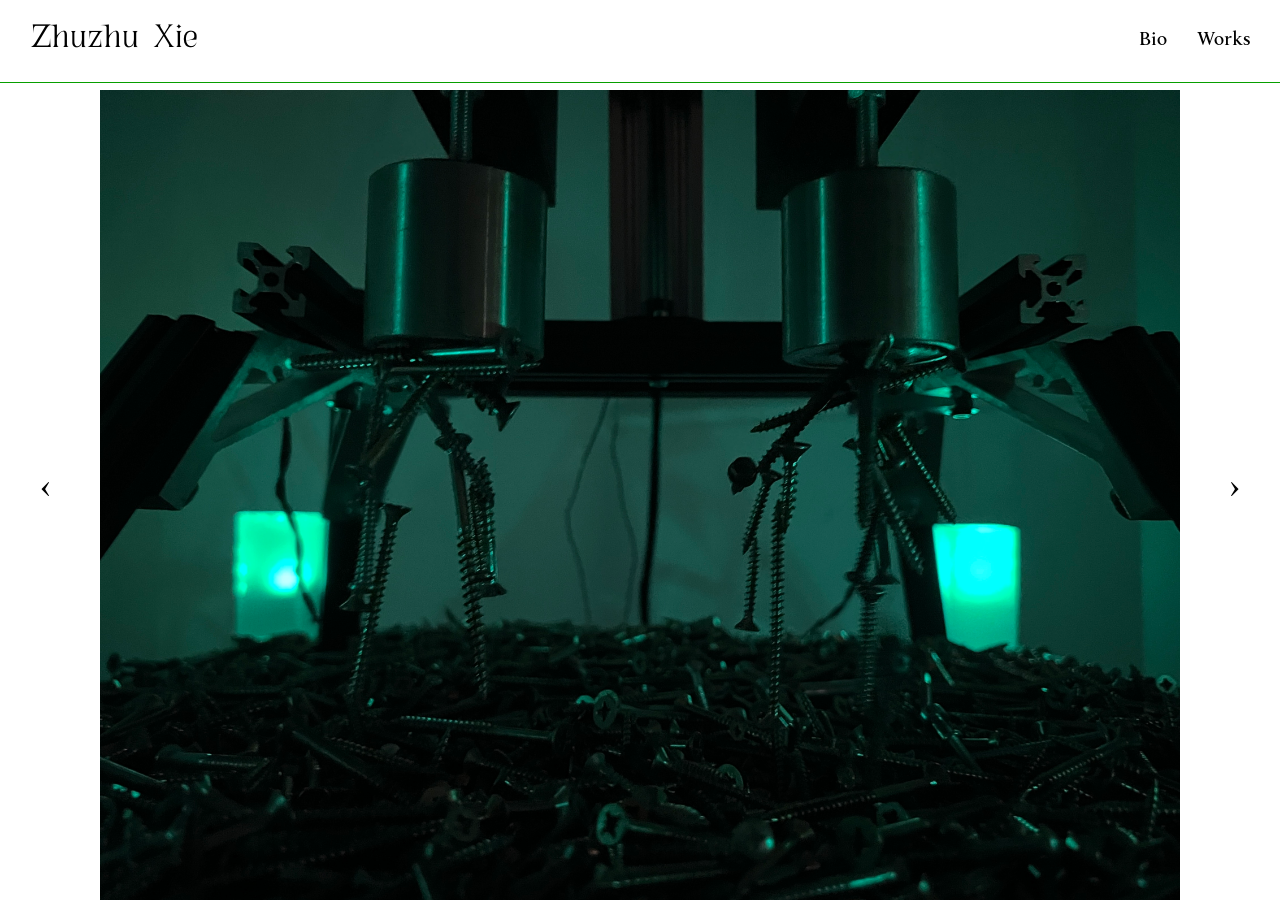
==== index.html @ a40462ef "Reorganize navigation: swap Bio and Works order, update mobile dropdown to single column with even s" ====
<!DOCTYPE html>
<html lang="en">
<head>
    <meta charset="UTF-8">
    <meta name="viewport" content="width=device-width, initial-scale=1.0">
    <title>Artist Portfolio</title>
    <link rel="stylesheet" href="style.css">
</head>
<body>
    <nav class="sidebar">
        <h1 class="artist-name"><a href="index.html">Zhuzhu Xie</a></h1>
        <button class="menu-toggle" onclick="toggleMenu()">☰</button>
        <ul class="nav-links" id="navLinks">
            <li><a href="bio.html">Bio</a></li>
            <li><a href="the-room.html">Works</a></li>
            <ul class="works-list">
                <li><a href="the-room.html">The Room Continues to Breathe Without Us</a></li>
                <li><a href="detuning.html">(de)tuning</a></li>
                <li><a href="six-leg-solution.html">Six-Leg Solution</a></li>
                <li><a href="everlasting-flux.html">Everlasting Flux</a></li>
                <li><a href="bright-light.html">I Gaze into a Bright Light</a></li>
                <li><a href="insectum.html">Insectum</a></li>
                <li><a href="coral.html">Coral</a></li>
            </ul>
        </ul>
    </nav>
    
    <main class="content index-content">
        <div class="slideshow-container">
            <div class="slide active">
                <a href="the-room.html">
                    <img src="material/The Room Continues to Breathe Without Us/Images/IMG_5783.JPG" alt="The Room Continues to Breathe Without Us">
                    <h3>The Room Continues to Breathe Without Us</h3>
                </a>
            </div>
            
            <div class="slide">
                <a href="detuning.html">
                    <img src="material/(de)tuning/Images/IMG_9534.jpg" alt="(de)tuning">
                    <h3>(de)tuning</h3>
                </a>
            </div>
            
            <div class="slide">
                <a href="six-leg-solution.html">
                    <img src="material/Six Leg Solution/ZhuzhuXie_Six Leg Solution_2023_Video_2,33_NFS_1.jpg" alt="Six-Leg Solution">
                    <h3>Six-Leg Solution</h3>
                </a>
            </div>
            
            <div class="slide">
                <a href="everlasting-flux.html">
                    <img src="material/Everlasting Flux/DSC08708.jpg" alt="Everlasting Flux">
                    <h3>Everlasting Flux</h3>
                </a>
            </div>
            
            <div class="slide">
                <a href="bright-light.html">
                    <img src="material/I Gaze into a Bright Light/c18bfc6c8fd932dde33d2c3ee923a791 2.jpg" alt="I Gaze into a Bright Light">
                    <h3>I Gaze into a Bright Light</h3>
                </a>
            </div>
            
            <div class="slide">
                <a href="insectum.html">
                    <img src="material/Insectum/IMG_1485.JPG" alt="Insectum">
                    <h3>Insectum</h3>
                </a>
            </div>
            
            <div class="slide">
                <a href="coral.html">
                    <img src="material/Coral/1.png" alt="Coral">
                    <h3>Coral</h3>
                </a>
            </div>
            
            <button class="slide-nav prev" onclick="changeSlide(-1)">‹</button>
            <button class="slide-nav next" onclick="changeSlide(1)">›</button>
        </div>
    </main>
    <script>
        let currentSlide = 0;
        let autoSlideInterval;
        
        function showSlide(n) {
            const slides = document.querySelectorAll('.slide');
            if (n >= slides.length) currentSlide = 0;
            if (n < 0) currentSlide = slides.length - 1;
            
            slides.forEach(slide => slide.classList.remove('active'));
            slides[currentSlide].classList.add('active');
        }
        
        function changeSlide(direction) {
            currentSlide += direction;
            showSlide(currentSlide);
            resetAutoSlide();
        }
        
        function autoSlide() {
            currentSlide++;
            showSlide(currentSlide);
        }
        
        function resetAutoSlide() {
            clearInterval(autoSlideInterval);
            autoSlideInterval = setInterval(autoSlide, 4000);
        }
        
        // Start auto-slide
        autoSlideInterval = setInterval(autoSlide, 4000);
        
        function toggleMenu() {
            document.getElementById('navLinks').classList.toggle('active');
        }
    </script>
</body>
</html>
---- style.css ----
* {
    margin: 0;
    padding: 0;
    box-sizing: border-box;
}

@font-face {
    font-family: 'HIDESerif';
    src: url('material/Fonts/HIDESerif_v0.9.4.otf') format('opentype');
    font-weight: normal;
    font-style: normal;
}

@font-face {
    font-family: 'WorseEvo';
    src: url('material/Fonts/WORSE_EVO v1.0 By SYIN.otf') format('opentype');
    font-weight: normal;
    font-style: normal;
}

@font-face {
    font-family: 'Quinn';
    src: url('material/Fonts/Quinn.ttf') format('truetype');
    font-weight: normal;
    font-style: normal;
}

@font-face {
    font-family: 'LTSoul';
    src: url('material/Fonts/LTSoul-Regular.otf') format('opentype');
    font-weight: normal;
    font-style: normal;
}

@font-face {
    font-family: 'LTSoul';
    src: url('material/Fonts/LTSoul-SemiBold.otf') format('opentype');
    font-weight: 600;
    font-style: normal;
}

body {
    font-family: 'LTSoul', Arial, sans-serif;
    display: flex;
    flex-direction: column;
    height: 100vh;
    overflow: hidden;
}

.sidebar {
    width: 100%;
    height: auto;
    background-color: #ffffff;
    padding: 20px 30px;
    position: fixed;
    left: 0;
    top: 0;
    display: flex;
    justify-content: space-between;
    align-items: center;
    border-bottom: 1px solid #089f00;
    z-index: 1000;
}

.artist-name {
    font-size: 40px;
    font-weight: normal;
    margin-bottom: 0;
    font-family: 'HIDESerif', Arial, sans-serif;
}

.nav-links {
    list-style: none;
    display: flex;
    gap: 30px;
    margin: 0;
}

.nav-links li {
    margin-bottom: 0;
}

.nav-links a {
    text-decoration: none;
    color: #000000;
    font-size: 20px;
    transition: opacity 0.2s;
    line-height: 1.4;
    font-family: 'LTSoul', Arial, sans-serif;
    font-weight: 600;
}

.artist-name a {
    text-decoration: none;
    color: #000000;
    transition: opacity 0.2s;
}

.artist-name a:hover {
    opacity: 0.6;
}

.nav-links a:hover {
    opacity: 0.6;
}

/* Hide works list in nav on desktop */
.nav-links .works-list {
    display: none;
}

/* Works page layout */
.works-page {
    display: flex;
    flex-direction: column;
}

.works-layout {
    display: flex;
    margin-top: 80px;
    height: calc(100vh);
    overflow: hidden;
}

.works-sidebar {
    width: 300px;
    background-color: #ffffff;
    padding: 40px 30px;
    border-right: 1px solid #089f00;
    overflow-y: auto;
    flex-shrink: 0;
}

.works-list {
    list-style: none;
    margin: 0;
    padding: 0;
}

.works-list li {
    margin-bottom: 20px;
}

.works-list a {
    text-decoration: none;
    color: #000000;
    font-size: 18px;
    font-family: 'LTSoul', Arial, sans-serif;
    font-weight: 600;
    transition: opacity 0.2s;
    line-height: 1.4;
}

.works-list a:hover {
    opacity: 0.6;
}

.works-content {
    flex: 1;
    padding: 0;
    overflow-y: auto;
    height: 100%;
}

.content.work-detail {
    flex: 1;
    padding: 0px 60px 40px 60px;
    overflow-y: auto;
}

.content.work-detail h2:first-child {
    margin-top: 0;
    padding-top: 0;
    line-height: 1.4;
}

.works-content .works-grid {
    column-count: 2;
    column-gap: 0;
    width: 100%;
    min-height: 100%;
}

.works-content .work-item {
    display: inline-block;
    width: 100%;
    position: relative;
    overflow: hidden;
    margin: 0;
    padding: 0;
    vertical-align: top;
}

.works-content .work-item a {
    text-decoration: none;
    color: #000000;
    display: block;
    position: relative;
}

.works-content .work-item img {
    width: 100%;
    height: auto;
    display: block;
    transition: opacity 0.3s;
    vertical-align: bottom;
}

.works-content .work-item a:hover img {
    opacity: 0.5;
}

.works-content .work-item h3 {
    position: absolute;
    top: 50%;
    left: 50%;
    transform: translate(-50%, -50%);
    font-size: 24px;
    font-weight: 600;
    margin: 0;
    padding: 20px;
    background: none;
    color: #000000;
    text-shadow: none;
    opacity: 0;
    transition: opacity 0.3s;
    text-align: center;
    white-space: nowrap;
    font-family: 'LTSoul', Arial, sans-serif;
}

.works-content .work-item a:hover h3 {
    opacity: 1;
}

.works-content .work-year {
    display: none;
}

.content {
    margin-left: 0;
    margin-top: 35px;
    padding: 40px 60px;
    width: 100%;
    height: calc(100vh - 90px);
    overflow-y: auto;
}

.content.bio-content {
    margin-left: 0;
    margin-top: 80px;
    padding: 40px 60px;
    width: 100%;
    height: calc(100vh - 90px);
    overflow-y: auto;
}

.content h2 {
    font-size: 28px;
    margin-bottom: 20px;
    font-weight: 600;
    font-family: 'LTSoul', Arial, sans-serif;
}

.content.bio-content h2 {
    font-size: 28px;
    margin-bottom: 20px;
    font-weight: 600;
    font-family: 'LTSoul', Arial, sans-serif;
}

.content h3 {
    font-size: 18px;
    margin-top: 30px;
    margin-bottom: 15px;
    font-weight: 600;
    font-family: 'LTSoul', Arial, sans-serif;
}

.content.bio-content h3 {
    font-size: 18px;
    margin-top: 30px;
    margin-bottom: 15px;
    font-weight: 600;
    font-family: 'LTSoul', Arial, sans-serif;
}

.content p {
    line-height: 1.6;
    margin-bottom: 20px;
}

.content.bio-content p {
    line-height: 1.6;
    margin-bottom: 20px;
}

.content a {
    color: #000000;
    text-decoration: underline;
}

.work-image {
    width: 100%;
    max-width: 100%;
    margin: 30px 0;
}

.work-image img {
    width: 100%;
    height: auto;
}

.image-caption {
    font-size: 14px;
    color: #666;
    margin-top: 10px;
    line-height: 1.5;
}

.works-grid {
    column-count: 2;
    column-gap: 0;
    max-width: 100%;
}

.work-item {
    display: block;
    position: relative;
    overflow: hidden;
    break-inside: avoid;
    margin: 0;
    padding: 0;
}

.work-item a {
    text-decoration: none;
    color: #000000;
    display: block;
    position: relative;
}

.work-item img {
    width: 100%;
    height: auto;
    display: block;
    transition: opacity 0.3s;
    vertical-align: bottom;
}

.work-item a:hover img {
    opacity: 0.3;
}

.work-item h3 {
    position: absolute;
    top: 50%;
    left: 50%;
    transform: translate(-50%, -50%);
    font-size: 24px;
    font-weight: 600;
    margin: 0;
    padding: 20px;
    background: none;
    color: #000000;
    text-shadow: none;
    opacity: 0;
    transition: opacity 0.3s;
    text-align: center;
    white-space: nowrap;
    font-family: 'LTSoul', Arial, sans-serif;
}

.work-item a:hover h3 {
    opacity: 1;
}

.work-year {
    display: none;
}

.video-container {
    position: relative;
    width: 100%;
    max-width: 800px;
    padding-bottom: 56.25%;
    height: 0;
    margin: 30px 0;
    overflow: hidden;
}

.video-container iframe {
    position: absolute;
    top: 0;
    left: 0;
    width: 100%;
    height: 100%;
}

.menu-toggle {
    display: none;
    background: none;
    border: none;
    font-size: 24px;
    cursor: pointer;
    padding: 0;
    position: absolute;
    top: 50%;
    right: 20px;
    transform: translateY(-50%);
    z-index: 1001;
    color: #000000;
    line-height: 1;
}

/* Index page specific styles */
.content.index-content {
    padding: 0;
    margin-top: 90px;
    height: calc(100vh - 90px);
    overflow: hidden;
}

.slideshow-container {
    position: relative;
    width: 100%;
    height: 100%;
}

.slide {
    display: none;
    width: 100%;
    height: 100%;
    position: absolute;
    top: 0;
    left: 0;
}

.slide.active {
    display: block;
}

.slide a {
    display: block;
    width: 100%;
    height: 100%;
    position: relative;
    text-decoration: none;
    color: #000000;
}

.slide img {
    width: 100%;
    height: 100%;
    object-fit: contain;
    transition: opacity 0.3s;
}

.slide a:hover img {
    opacity: 0.5;
}

.slide h3 {
    position: absolute;
    top: 50%;
    left: 50%;
    transform: translate(-50%, -50%);
    font-size: 36px;
    font-weight: 600;
    margin: 0;
    padding: 20px;
    background: none;
    color: #000000;
    text-shadow: none;
    opacity: 0;
    transition: opacity 0.3s;
    text-align: center;
    white-space: nowrap;
    font-family: 'LTSoul', Arial, sans-serif;
}

.slide a:hover h3 {
    opacity: 1;
}

.slide-nav {
    position: absolute;
    top: 50%;
    transform: translateY(-50%);
    background: rgba(255, 255, 255, 0.7);
    border: none;
    font-size: 48px;
    padding: 20px;
    cursor: pointer;
    transition: background 0.3s;
    z-index: 10;
    color: #000000;
    font-family: 'LTSoul', Arial, sans-serif;
}

.slide-nav:hover {
    background: rgba(255, 255, 255, 0.9);
}

.slide-nav.prev {
    left: 20px;
}

.slide-nav.next {
    right: 20px;
}

/* Mobile styles */
@media (max-width: 768px) {
    body {
        flex-direction: column;
        overflow: auto;
    }
    
    .menu-toggle {
        display: block;
    }
    
    .sidebar {
        width: 100%;
        height: auto;
        position: fixed;
        top: 0;
        left: 0;
        padding: 20px;
        border-right: none;
        border-bottom: 1px solid #089f00;
        z-index: 1001;
        display: flex;
        justify-content: space-between;
        align-items: center;
        background-color: #ffffff;
    }
    
    .artist-name {
        margin-bottom: 0;
        font-size: 28px;
    }
    
    .menu-toggle {
        position: static;
        transform: none;
        display: flex;
        align-items: center;
        margin-top: -15px;
        font-size: 28px;
    }
    
    .nav-links {
        position: fixed;
        top: 65px;
        left: 0;
        width: 100%;
        background-color: #ffffff;
        padding: 20px;
        border-bottom: none;
        transition: max-height 0.3s ease, padding 0.3s ease;
        margin-top: 0;
        z-index: 999;
        max-height: 0;
        overflow: hidden;
        padding-top: 0;
        padding-bottom: 0;
        display: block;
    }
    
    .nav-links.active {
        max-height: 600px;
        padding-top: 10px;
        padding-bottom: 10px;
        overflow-y: auto;
        border-bottom: 1px solid #089f00;
    }
    
    .nav-links li {
        margin-bottom: 15px;
    }
    
    .nav-links li:first-child {
        margin-bottom: 15px;
    }
    
    .nav-links li:nth-child(2) {
        margin-bottom: 15px;
    }
    
    /* Show works list in mobile menu */
    .nav-links .works-list {
        display: block;
        list-style: none;
        margin: 0;
        padding: 0;
    }
    
    .nav-links .works-list li {
        margin-bottom: 15px;
        border-bottom: none;
        padding-bottom: 0;
    }
    
    .nav-links .works-list li:last-child {
        margin-bottom: 15px;
    }
    
    .nav-links .works-list a {
        font-size: 16px;
    }
    
    /* Hide works sidebar on mobile */
    .works-sidebar {
        display: none;
    }
    
    /* Adjust works layout for mobile */
    .works-layout {
        margin-top: 80px;
        height: auto;
    }
    
    .content.work-detail {
        padding: 20px;
    }
    
    .content {
        margin-left: 0;
        margin-top: 0px;
        width: 100%;
        padding: 20px;
        height: auto;
        overflow-y: visible;
    }
    
    .content.bio-content {
        margin-left: 0;
        margin-top: 80px;
        width: 100%;
        padding: 20px;
        height: auto;
        overflow-y: visible;
    }
    
    .works-grid {
        column-count: 1;
        column-gap: 0;
    }
    
    .content h2 {
        font-size: 24px;
    }
    
    .content.bio-content h2 {
        font-size: 24px;
    }
}
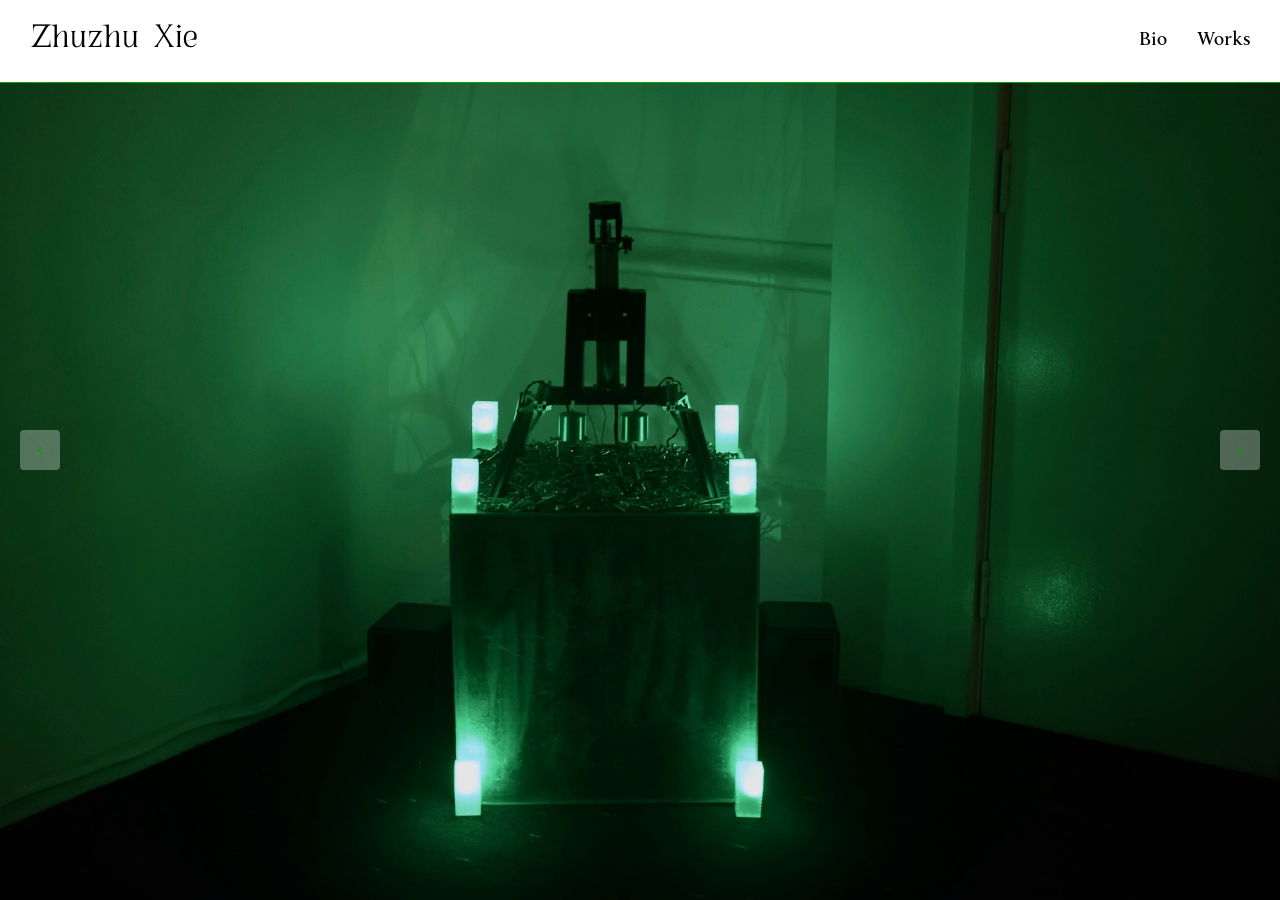
==== commit ea5dae43: "Update homepage slideshow: add desktop images, remove hover effects, improve navigation arrows" ====
--- a/index.html
+++ b/index.html
@@ -29,49 +29,49 @@
         <div class="slideshow-container">
             <div class="slide active">
                 <a href="the-room.html">
-                    <img src="material/The Room Continues to Breathe Without Us/Images/IMG_5783.JPG" alt="The Room Continues to Breathe Without Us">
+                    <img src="material/The Room Continues to Breathe Without Us/TheRoom_homepage_desktop.jpg" alt="The Room Continues to Breathe Without Us">
                     <h3>The Room Continues to Breathe Without Us</h3>
                 </a>
             </div>
             
             <div class="slide">
                 <a href="detuning.html">
-                    <img src="material/(de)tuning/Images/IMG_9534.jpg" alt="(de)tuning">
+                    <img src="material/(de)tuning/Images/(de)tuning_homepage_desktop.png" alt="(de)tuning">
                     <h3>(de)tuning</h3>
                 </a>
             </div>
             
             <div class="slide">
                 <a href="six-leg-solution.html">
-                    <img src="material/Six Leg Solution/ZhuzhuXie_Six Leg Solution_2023_Video_2,33_NFS_1.jpg" alt="Six-Leg Solution">
+                    <img src="material/Six Leg Solution/SixLegSolution_homepage_desktop.jpg" alt="Six-Leg Solution">
                     <h3>Six-Leg Solution</h3>
                 </a>
             </div>
             
             <div class="slide">
                 <a href="everlasting-flux.html">
-                    <img src="material/Everlasting Flux/DSC08708.jpg" alt="Everlasting Flux">
+                    <img src="material/Everlasting Flux/everlastingflux_homepage_desktop.png" alt="Everlasting Flux">
                     <h3>Everlasting Flux</h3>
                 </a>
             </div>
             
             <div class="slide">
                 <a href="bright-light.html">
-                    <img src="material/I Gaze into a Bright Light/c18bfc6c8fd932dde33d2c3ee923a791 2.jpg" alt="I Gaze into a Bright Light">
+                    <img src="material/I Gaze into a Bright Light/IGazeIntoABrightLight_homepage_desktop.png" alt="I Gaze into a Bright Light">
                     <h3>I Gaze into a Bright Light</h3>
                 </a>
             </div>
             
             <div class="slide">
                 <a href="insectum.html">
-                    <img src="material/Insectum/IMG_1485.JPG" alt="Insectum">
+                    <img src="material/Insectum/Insectum_homepage_desktop.JPG" alt="Insectum">
                     <h3>Insectum</h3>
                 </a>
             </div>
             
             <div class="slide">
                 <a href="coral.html">
-                    <img src="material/Coral/1.png" alt="Coral">
+                    <img src="material/Coral/coral_homepage_desktop.png" alt="Coral">
                     <h3>Coral</h3>
                 </a>
             </div>
--- a/style.css
+++ b/style.css
@@ -1,3 +1,4 @@
+/* Updated styles for portfolio website - March 2026 */
 * {
     margin: 0;
     padding: 0;
@@ -416,8 +417,8 @@
 /* Index page specific styles */
 .content.index-content {
     padding: 0;
-    margin-top: 90px;
-    height: calc(100vh - 90px);
+    margin-top: 0;
+    height: 100vh;
     overflow: hidden;
 }
 
@@ -452,54 +453,46 @@
 .slide img {
     width: 100%;
     height: 100%;
-    object-fit: contain;
+    object-fit: cover;
     transition: opacity 0.3s;
 }
 
 .slide a:hover img {
-    opacity: 0.5;
+    opacity: 1;
 }
 
 .slide h3 {
-    position: absolute;
-    top: 50%;
-    left: 50%;
-    transform: translate(-50%, -50%);
-    font-size: 36px;
-    font-weight: 600;
-    margin: 0;
-    padding: 20px;
-    background: none;
-    color: #000000;
-    text-shadow: none;
-    opacity: 0;
-    transition: opacity 0.3s;
-    text-align: center;
-    white-space: nowrap;
-    font-family: 'LTSoul', Arial, sans-serif;
+    display: none;
 }
 
 .slide a:hover h3 {
-    opacity: 1;
+    display: none;
 }
 
 .slide-nav {
     position: absolute;
     top: 50%;
     transform: translateY(-50%);
-    background: rgba(255, 255, 255, 0.7);
+    background: rgba(255, 255, 255, 0.3);
     border: none;
-    font-size: 48px;
-    padding: 20px;
+    font-size: 30px;
+    padding: 7px 0 0 0;
     cursor: pointer;
     transition: background 0.3s;
     z-index: 10;
-    color: #000000;
-    font-family: 'LTSoul', Arial, sans-serif;
+    color: #089f00;
+    font-family: 'LTSoul', Arial, sans-serif;
+    width: 40px;
+    height: 40px;
+    display: flex;
+    align-items: center;
+    justify-content: center;
+    border-radius: 4px;
+    line-height: 1;
 }
 
 .slide-nav:hover {
-    background: rgba(255, 255, 255, 0.9);
+    background: rgba(255, 255, 255, 0.5);
 }
 
 .slide-nav.prev {
@@ -656,4 +649,17 @@
     .content.bio-content h2 {
         font-size: 24px;
     }
-}
+    
+    /* Disable hover text effects on mobile */
+    .works-content .work-item a:hover h3 {
+        opacity: 0;
+    }
+    
+    .work-item a:hover h3 {
+        opacity: 0;
+    }
+    
+    .slide a:hover h3 {
+        opacity: 0;
+    }
+}
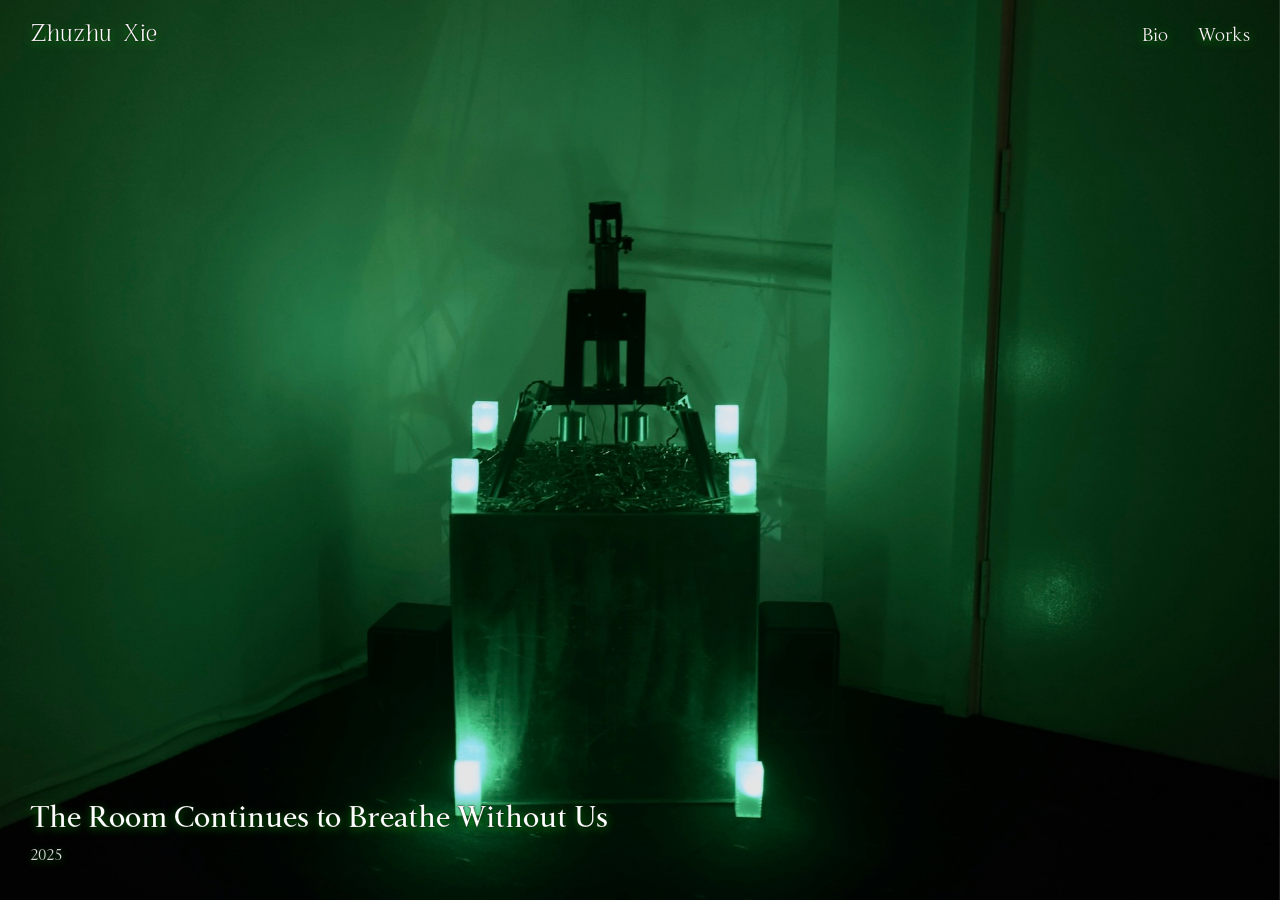
==== commit 40850e99: "Redesign homepage with scrollable full-screen images and morphing animation, update works pages with" ====
--- a/index.html
+++ b/index.html
@@ -27,93 +27,130 @@
     
     <main class="content index-content">
         <div class="slideshow-container">
-            <div class="slide active">
+            <div class="slide">
                 <a href="the-room.html">
                     <img src="material/The Room Continues to Breathe Without Us/TheRoom_homepage_desktop.jpg" alt="The Room Continues to Breathe Without Us">
-                    <h3>The Room Continues to Breathe Without Us</h3>
+                    <div class="slide-text">
+                        <h2>The Room Continues to Breathe Without Us</h2>
+                        <p>2025</p>
+                    </div>
                 </a>
             </div>
             
             <div class="slide">
                 <a href="detuning.html">
                     <img src="material/(de)tuning/Images/(de)tuning_homepage_desktop.png" alt="(de)tuning">
-                    <h3>(de)tuning</h3>
+                    <div class="slide-text">
+                        <h2>(de)tuning</h2>
+                        <p>2025</p>
+                    </div>
                 </a>
             </div>
             
             <div class="slide">
                 <a href="six-leg-solution.html">
                     <img src="material/Six Leg Solution/SixLegSolution_homepage_desktop.jpg" alt="Six-Leg Solution">
-                    <h3>Six-Leg Solution</h3>
+                    <div class="slide-text">
+                        <h2>Six-Leg Solution</h2>
+                        <p>2023</p>
+                    </div>
                 </a>
             </div>
             
             <div class="slide">
                 <a href="everlasting-flux.html">
                     <img src="material/Everlasting Flux/everlastingflux_homepage_desktop.png" alt="Everlasting Flux">
-                    <h3>Everlasting Flux</h3>
+                    <div class="slide-text">
+                        <h2>Everlasting Flux</h2>
+                        <p>2023-2025</p>
+                    </div>
                 </a>
             </div>
             
             <div class="slide">
                 <a href="bright-light.html">
                     <img src="material/I Gaze into a Bright Light/IGazeIntoABrightLight_homepage_desktop.png" alt="I Gaze into a Bright Light">
-                    <h3>I Gaze into a Bright Light</h3>
+                    <div class="slide-text">
+                        <h2>I Gaze into a Bright Light</h2>
+                        <p>2025</p>
+                    </div>
                 </a>
             </div>
             
             <div class="slide">
                 <a href="insectum.html">
                     <img src="material/Insectum/Insectum_homepage_desktop.JPG" alt="Insectum">
-                    <h3>Insectum</h3>
+                    <div class="slide-text">
+                        <h2>Insectum</h2>
+                        <p>2025</p>
+                    </div>
                 </a>
             </div>
             
             <div class="slide">
                 <a href="coral.html">
                     <img src="material/Coral/coral_homepage_desktop.png" alt="Coral">
-                    <h3>Coral</h3>
+                    <div class="slide-text">
+                        <h2>Coral</h2>
+                        <p>2025</p>
+                    </div>
                 </a>
             </div>
-            
-            <button class="slide-nav prev" onclick="changeSlide(-1)">‹</button>
-            <button class="slide-nav next" onclick="changeSlide(1)">›</button>
         </div>
     </main>
     <script>
-        let currentSlide = 0;
-        let autoSlideInterval;
-        
-        function showSlide(n) {
-            const slides = document.querySelectorAll('.slide');
-            if (n >= slides.length) currentSlide = 0;
-            if (n < 0) currentSlide = slides.length - 1;
-            
-            slides.forEach(slide => slide.classList.remove('active'));
-            slides[currentSlide].classList.add('active');
+        function toggleMenu() {
+            document.getElementById('navLinks').classList.toggle('active');
         }
         
-        function changeSlide(direction) {
-            currentSlide += direction;
-            showSlide(currentSlide);
-            resetAutoSlide();
-        }
+        // Morphing scroll animation
+        const slides = document.querySelectorAll('.slide');
+        const indexContent = document.querySelector('.index-content');
         
-        function autoSlide() {
-            currentSlide++;
-            showSlide(currentSlide);
-        }
-        
-        function resetAutoSlide() {
-            clearInterval(autoSlideInterval);
-            autoSlideInterval = setInterval(autoSlide, 4000);
-        }
-        
-        // Start auto-slide
-        autoSlideInterval = setInterval(autoSlide, 4000);
-        
-        function toggleMenu() {
-            document.getElementById('navLinks').classList.toggle('active');
+        if (indexContent) {
+            indexContent.addEventListener('scroll', () => {
+                const scrollTop = indexContent.scrollTop;
+                const windowHeight = window.innerHeight;
+                
+                slides.forEach((slide, index) => {
+                    const slideTop = slide.offsetTop;
+                    const slideHeight = slide.offsetHeight;
+                    const slideBottom = slideTop + slideHeight;
+                    
+                    // Calculate how much of the slide is visible
+                    const visibleTop = Math.max(scrollTop, slideTop);
+                    const visibleBottom = Math.min(scrollTop + windowHeight, slideBottom);
+                    const visibleHeight = visibleBottom - visibleTop;
+                    const visibleRatio = visibleHeight / windowHeight;
+                    
+                    // Calculate scroll progress within the slide
+                    const scrollProgress = (scrollTop - slideTop) / slideHeight;
+                    
+                    const img = slide.querySelector('img');
+                    
+                    if (scrollProgress > -0.5 && scrollProgress < 1.5) {
+                        // Scale and translate based on scroll position
+                        let scale = 1;
+                        let translateY = 0;
+                        
+                        if (scrollProgress < 0) {
+                            // Slide is coming into view from bottom
+                            scale = 1 + Math.abs(scrollProgress) * 0.2;
+                            translateY = scrollProgress * 50;
+                        } else if (scrollProgress > 0 && scrollProgress < 1) {
+                            // Slide is in view and scrolling
+                            scale = 1 + scrollProgress * 0.1;
+                            translateY = scrollProgress * -30;
+                        } else if (scrollProgress >= 1) {
+                            // Slide is leaving view from top
+                            scale = 1.1 + (scrollProgress - 1) * 0.2;
+                            translateY = (scrollProgress - 1) * -50;
+                        }
+                        
+                        img.style.transform = `scale(${scale}) translateY(${translateY}px)`;
+                    }
+                });
+            });
         }
     </script>
 </body>
--- a/style.css
+++ b/style.css
@@ -51,7 +51,7 @@
 .sidebar {
     width: 100%;
     height: auto;
-    background-color: #ffffff;
+    background-color: transparent;
     padding: 20px 30px;
     position: fixed;
     left: 0;
@@ -59,12 +59,12 @@
     display: flex;
     justify-content: space-between;
     align-items: center;
-    border-bottom: 1px solid #089f00;
+    border-bottom: none;
     z-index: 1000;
 }
 
 .artist-name {
-    font-size: 40px;
+    font-size: 30px;
     font-weight: normal;
     margin-bottom: 0;
     font-family: 'HIDESerif', Arial, sans-serif;
@@ -83,18 +83,22 @@
 
 .nav-links a {
     text-decoration: none;
-    color: #000000;
+    color: #ffffff;
     font-size: 20px;
     transition: opacity 0.2s;
     line-height: 1.4;
     font-family: 'LTSoul', Arial, sans-serif;
-    font-weight: 600;
+    font-weight: normal;
+    text-shadow: 0 2px 10px rgba(8, 159, 0, 0.8), 0 0 2px rgba(0, 0, 0, 0.9);
+    -webkit-text-stroke: 0.5px rgba(0, 0, 0, 0.3);
 }
 
 .artist-name a {
     text-decoration: none;
-    color: #000000;
+    color: #ffffff;
     transition: opacity 0.2s;
+    text-shadow: 0 2px 10px rgba(8, 159, 0, 0.8), 0 0 2px rgba(0, 0, 0, 0.9);
+    -webkit-text-stroke: 0.5px rgba(0, 0, 0, 0.3);
 }
 
 .artist-name a:hover {
@@ -118,7 +122,7 @@
 
 .works-layout {
     display: flex;
-    margin-top: 80px;
+    margin-top: 30px;
     height: calc(100vh);
     overflow: hidden;
 }
@@ -126,10 +130,32 @@
 .works-sidebar {
     width: 300px;
     background-color: #ffffff;
-    padding: 40px 30px;
+    padding: 55px 30px;
     border-right: 1px solid #089f00;
     overflow-y: auto;
     flex-shrink: 0;
+}
+
+.bio-sidebar {
+    width: 300px;
+    background-color: #ffffff;
+    padding: 55px 30px;
+    border-right: 1px solid #089f00;
+    overflow-y: auto;
+    flex-shrink: 0;
+}
+
+.bio-email {
+    font-size: 18px;
+    line-height: 1.4;
+    margin: -5px 0 0 0;
+    font-family: 'LTSoul', Arial, sans-serif;
+    font-weight: 600;
+    color: #000000;
+}
+
+.bio-email-mobile {
+    display: none;
 }
 
 .works-list {
@@ -165,7 +191,7 @@
 
 .content.work-detail {
     flex: 1;
-    padding: 0px 60px 40px 60px;
+    padding: 15px 60px 40px 60px;
     overflow-y: auto;
 }
 
@@ -249,8 +275,8 @@
 
 .content.bio-content {
     margin-left: 0;
-    margin-top: 80px;
-    padding: 40px 60px;
+    margin-top: 35px;
+    padding: 15px 60px 40px 60px;
     width: 100%;
     height: calc(100vh - 90px);
     overflow-y: auto;
@@ -419,26 +445,24 @@
     padding: 0;
     margin-top: 0;
     height: 100vh;
-    overflow: hidden;
+    overflow-y: scroll;
+    scroll-snap-type: y mandatory;
+    -webkit-overflow-scrolling: touch;
 }
 
 .slideshow-container {
     position: relative;
     width: 100%;
-    height: 100%;
+    height: auto;
 }
 
 .slide {
-    display: none;
-    width: 100%;
-    height: 100%;
-    position: absolute;
-    top: 0;
-    left: 0;
-}
-
-.slide.active {
     display: block;
+    width: 100%;
+    height: 100vh;
+    position: relative;
+    scroll-snap-align: start;
+    overflow: hidden;
 }
 
 .slide a {
@@ -447,60 +471,53 @@
     height: 100%;
     position: relative;
     text-decoration: none;
-    color: #000000;
+    color: #ffffff;
 }
 
 .slide img {
     width: 100%;
     height: 100%;
     object-fit: cover;
-    transition: opacity 0.3s;
+    transition: transform 0.3s ease-out;
+    will-change: transform;
 }
 
 .slide a:hover img {
     opacity: 1;
 }
 
+.slide-text {
+    position: absolute;
+    bottom: 30px;
+    left: 30px;
+    z-index: 10;
+    color: #ffffff;
+    text-shadow: 0 2px 10px rgba(8, 159, 0, 0.8), 0 0 2px rgba(0, 0, 0, 0.9);
+    -webkit-text-stroke: 0.5px rgba(0, 0, 0, 0.3);
+}
+
+.slide-text h2 {
+    font-size: 32px;
+    font-weight: 600;
+    margin: 0 0 5px 0;
+    font-family: 'LTSoul', Arial, sans-serif;
+    line-height: 1.2;
+}
+
+.slide-text p {
+    font-size: 16px;
+    font-weight: normal;
+    margin: 0;
+    font-family: 'LTSoul', Arial, sans-serif;
+    opacity: 0.9;
+}
+
 .slide h3 {
     display: none;
 }
 
 .slide a:hover h3 {
     display: none;
-}
-
-.slide-nav {
-    position: absolute;
-    top: 50%;
-    transform: translateY(-50%);
-    background: rgba(255, 255, 255, 0.3);
-    border: none;
-    font-size: 30px;
-    padding: 7px 0 0 0;
-    cursor: pointer;
-    transition: background 0.3s;
-    z-index: 10;
-    color: #089f00;
-    font-family: 'LTSoul', Arial, sans-serif;
-    width: 40px;
-    height: 40px;
-    display: flex;
-    align-items: center;
-    justify-content: center;
-    border-radius: 4px;
-    line-height: 1;
-}
-
-.slide-nav:hover {
-    background: rgba(255, 255, 255, 0.5);
-}
-
-.slide-nav.prev {
-    left: 20px;
-}
-
-.slide-nav.next {
-    right: 20px;
 }
 
 /* Mobile styles */
@@ -609,10 +626,27 @@
         display: none;
     }
     
+    /* Hide bio sidebar on mobile */
+    .bio-sidebar {
+        display: none;
+    }
+    
+    /* Show mobile email on bio page */
+    .bio-email-mobile {
+        display: block;
+        font-size: 18px;
+        line-height: 1.4;
+        margin: 0 0 20px 0;
+        font-family: 'LTSoul', Arial, sans-serif;
+        font-weight: 600;
+        color: #000000;
+    }
+    
     /* Adjust works layout for mobile */
     .works-layout {
         margin-top: 80px;
         height: auto;
+        overflow: visible;
     }
     
     .content.work-detail {
@@ -630,11 +664,12 @@
     
     .content.bio-content {
         margin-left: 0;
-        margin-top: 80px;
+        margin-top: 0px;
         width: 100%;
-        padding: 20px;
+        padding: 20px 20px 60px 20px;
         height: auto;
         overflow-y: visible;
+        max-height: none;
     }
     
     .works-grid {
@@ -663,3 +698,27 @@
         opacity: 0;
     }
 }
+
+
+/* Works page navigation - black text, no shadow, white background */
+body.works-page .sidebar {
+    background-color: #ffffff;
+}
+
+body.works-page .artist-name a {
+    color: #000000;
+    text-shadow: none;
+    -webkit-text-stroke: 0;
+}
+
+body.works-page .nav-links a {
+    color: #000000;
+    text-shadow: none;
+    -webkit-text-stroke: 0;
+}
+
+
+/* Add green border back to works page navigation */
+body.works-page .sidebar {
+    border-bottom: 1px solid #089f00;
+}
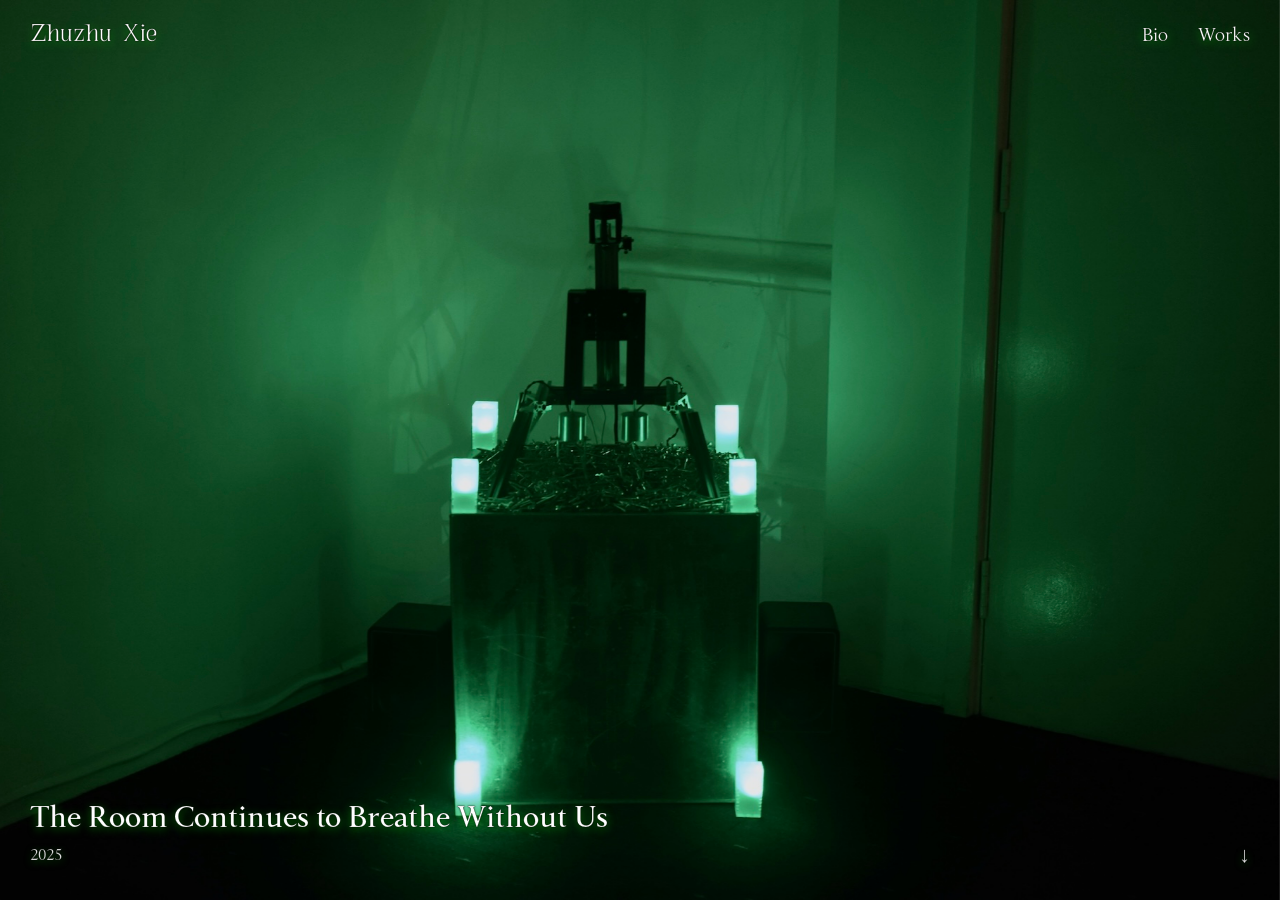
==== commit 46654d8c: "Add scroll arrow, auto-scroll, transparent mobile nav, hamburger styling" ====
--- a/index.html
+++ b/index.html
@@ -35,16 +35,18 @@
                         <p>2025</p>
                     </div>
                 </a>
+                <div class="slide-arrow">↓</div>
             </div>
             
             <div class="slide">
                 <a href="detuning.html">
-                    <img src="material/(de)tuning/Images/(de)tuning_homepage_desktop.png" alt="(de)tuning">
+                    <img src="material/(de)tuning/(de)tuning_homepage_desktop.png" alt="(de)tuning">
                     <div class="slide-text">
                         <h2>(de)tuning</h2>
                         <p>2025</p>
                     </div>
                 </a>
+                <div class="slide-arrow">↓</div>
             </div>
             
             <div class="slide">
@@ -55,6 +57,7 @@
                         <p>2023</p>
                     </div>
                 </a>
+                <div class="slide-arrow">↓</div>
             </div>
             
             <div class="slide">
@@ -65,6 +68,7 @@
                         <p>2023-2025</p>
                     </div>
                 </a>
+                <div class="slide-arrow">↓</div>
             </div>
             
             <div class="slide">
@@ -75,6 +79,7 @@
                         <p>2025</p>
                     </div>
                 </a>
+                <div class="slide-arrow">↓</div>
             </div>
             
             <div class="slide">
@@ -85,6 +90,7 @@
                         <p>2025</p>
                     </div>
                 </a>
+                <div class="slide-arrow">↓</div>
             </div>
             
             <div class="slide">
@@ -107,8 +113,32 @@
         const slides = document.querySelectorAll('.slide');
         const indexContent = document.querySelector('.index-content');
         
+        // Auto-scroll logic
+        let userHasScrolled = false;
+        let autoScrollTimer = null;
+
+        function startAutoScrollTimer() {
+            clearTimeout(autoScrollTimer);
+            autoScrollTimer = setTimeout(() => {
+                if (!userHasScrolled) {
+                    const currentScroll = indexContent.scrollTop;
+                    const windowHeight = window.innerHeight;
+                    const nextSnap = Math.floor(currentScroll / windowHeight + 1) * windowHeight;
+                    if (nextSnap < indexContent.scrollHeight) {
+                        indexContent.scrollTo({ top: nextSnap, behavior: 'smooth' });
+                        startAutoScrollTimer();
+                    }
+                }
+            }, 5000);
+        }
+
         if (indexContent) {
+            startAutoScrollTimer();
+
             indexContent.addEventListener('scroll', () => {
+                userHasScrolled = true;
+                clearTimeout(autoScrollTimer);
+
                 const scrollTop = indexContent.scrollTop;
                 const windowHeight = window.innerHeight;
                 
@@ -117,32 +147,26 @@
                     const slideHeight = slide.offsetHeight;
                     const slideBottom = slideTop + slideHeight;
                     
-                    // Calculate how much of the slide is visible
                     const visibleTop = Math.max(scrollTop, slideTop);
                     const visibleBottom = Math.min(scrollTop + windowHeight, slideBottom);
                     const visibleHeight = visibleBottom - visibleTop;
                     const visibleRatio = visibleHeight / windowHeight;
                     
-                    // Calculate scroll progress within the slide
                     const scrollProgress = (scrollTop - slideTop) / slideHeight;
                     
                     const img = slide.querySelector('img');
                     
                     if (scrollProgress > -0.5 && scrollProgress < 1.5) {
-                        // Scale and translate based on scroll position
                         let scale = 1;
                         let translateY = 0;
                         
                         if (scrollProgress < 0) {
-                            // Slide is coming into view from bottom
                             scale = 1 + Math.abs(scrollProgress) * 0.2;
                             translateY = scrollProgress * 50;
                         } else if (scrollProgress > 0 && scrollProgress < 1) {
-                            // Slide is in view and scrolling
                             scale = 1 + scrollProgress * 0.1;
                             translateY = scrollProgress * -30;
                         } else if (scrollProgress >= 1) {
-                            // Slide is leaving view from top
                             scale = 1.1 + (scrollProgress - 1) * 0.2;
                             translateY = (scrollProgress - 1) * -50;
                         }
--- a/style.css
+++ b/style.css
@@ -130,7 +130,7 @@
 .works-sidebar {
     width: 300px;
     background-color: #ffffff;
-    padding: 55px 30px;
+    padding: 75px 30px;
     border-right: 1px solid #089f00;
     overflow-y: auto;
     flex-shrink: 0;
@@ -191,7 +191,7 @@
 
 .content.work-detail {
     flex: 1;
-    padding: 15px 60px 40px 60px;
+    padding: 35px 60px 40px 60px;
     overflow-y: auto;
 }
 
@@ -428,7 +428,7 @@
     display: none;
     background: none;
     border: none;
-    font-size: 24px;
+    font-size: 10px;
     cursor: pointer;
     padding: 0;
     position: absolute;
@@ -436,8 +436,11 @@
     right: 20px;
     transform: translateY(-50%);
     z-index: 1001;
-    color: #000000;
-    line-height: 1;
+    color: #ffffff;
+    text-shadow: 0 2px 10px rgba(8, 159, 0, 0.8), 0 0 2px rgba(0, 0, 0, 0.9);
+    -webkit-text-stroke: 0.5px rgba(0, 0, 0, 0.3);
+    line-height: 0.5;
+    font-weight: 10;
 }
 
 /* Index page specific styles */
@@ -496,6 +499,21 @@
     -webkit-text-stroke: 0.5px rgba(0, 0, 0, 0.3);
 }
 
+.slide-arrow {
+    position: absolute;
+    bottom: 30px;
+    right: 30px;
+    z-index: 10;
+    color: #ffffff;
+    text-shadow: 0 2px 10px rgba(8, 159, 0, 0.8), 0 0 2px rgba(0, 0, 0, 0.9);
+    -webkit-text-stroke: 0.5px rgba(0, 0, 0, 0.3);
+    font-size: 22px;
+    font-family: 'LTSoul', Arial, sans-serif;
+    font-weight: normal;
+    opacity: 0.9;
+    pointer-events: none;
+}
+
 .slide-text h2 {
     font-size: 32px;
     font-weight: 600;
@@ -539,12 +557,12 @@
         left: 0;
         padding: 20px;
         border-right: none;
-        border-bottom: 1px solid #089f00;
+        border-bottom: none;
         z-index: 1001;
         display: flex;
         justify-content: space-between;
         align-items: center;
-        background-color: #ffffff;
+        background-color: transparent;
     }
     
     .artist-name {
@@ -566,7 +584,7 @@
         top: 65px;
         left: 0;
         width: 100%;
-        background-color: #ffffff;
+        background-color: transparent;
         padding: 20px;
         border-bottom: none;
         transition: max-height 0.3s ease, padding 0.3s ease;
@@ -584,7 +602,7 @@
         padding-top: 10px;
         padding-bottom: 10px;
         overflow-y: auto;
-        border-bottom: 1px solid #089f00;
+        border-bottom: none;
     }
     
     .nav-links li {
@@ -722,3 +740,35 @@
 body.works-page .sidebar {
     border-bottom: 1px solid #089f00;
 }
+
+
+/* Mobile homepage - use phone-specific images */
+@media (max-width: 768px) {
+    .slide:nth-child(1) img {
+        content: url('material/The Room Continues to Breathe Without Us/TheRoom_homepage_phone.jpg');
+    }
+    
+    .slide:nth-child(2) img {
+        content: url('material/(de)tuning/(de)tuning_homepage_phone.jpg');
+    }
+    
+    .slide:nth-child(3) img {
+        content: url('material/Six Leg Solution/SixLegSolution_homepage_phone.png');
+    }
+    
+    .slide:nth-child(4) img {
+        content: url('material/Everlasting Flux/everlastingflux_homepage_phone.png');
+    }
+    
+    .slide:nth-child(5) img {
+        content: url('material/I Gaze into a Bright Light/Igaze_homepage_phone.png');
+    }
+    
+    .slide:nth-child(6) img {
+        content: url('material/Insectum/Insectum_homepage_phone.png');
+    }
+    
+    .slide:nth-child(7) img {
+        content: url('material/Coral/coral_homepage_phone.png');
+    }
+}
